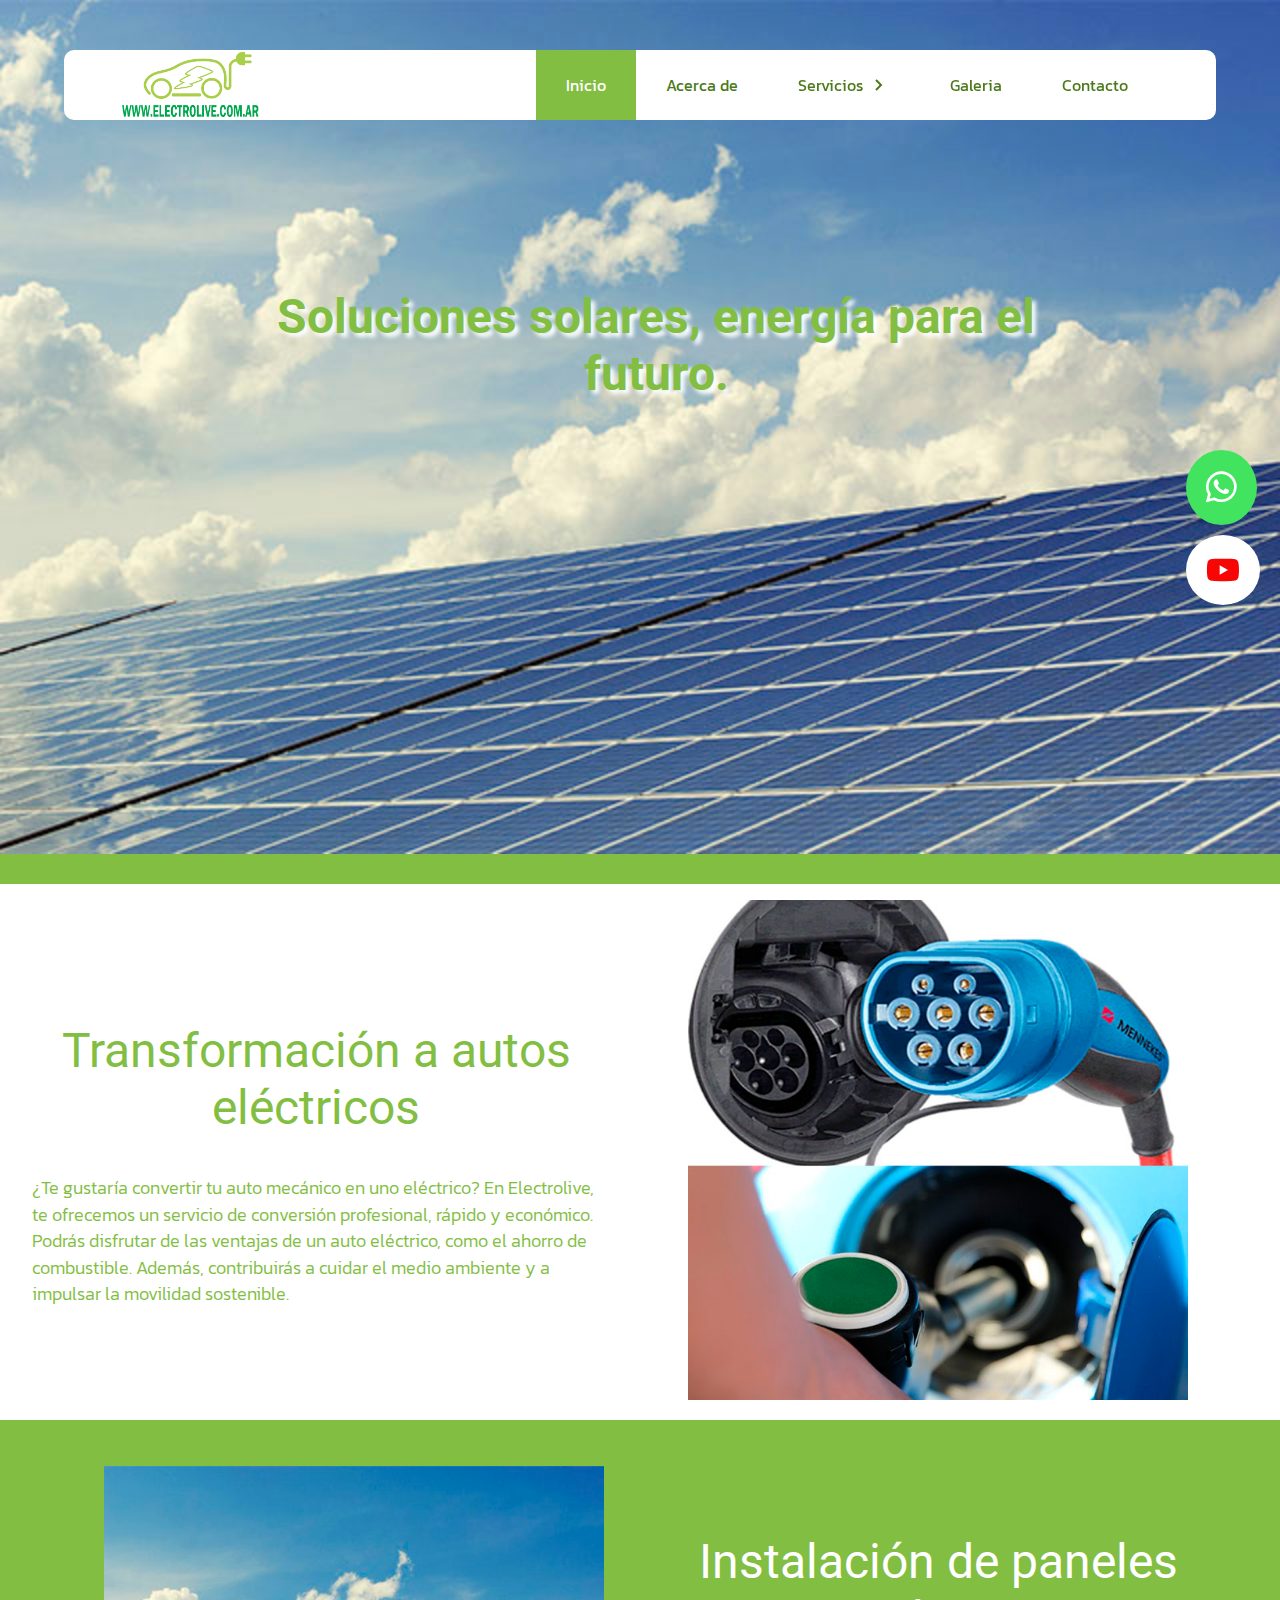
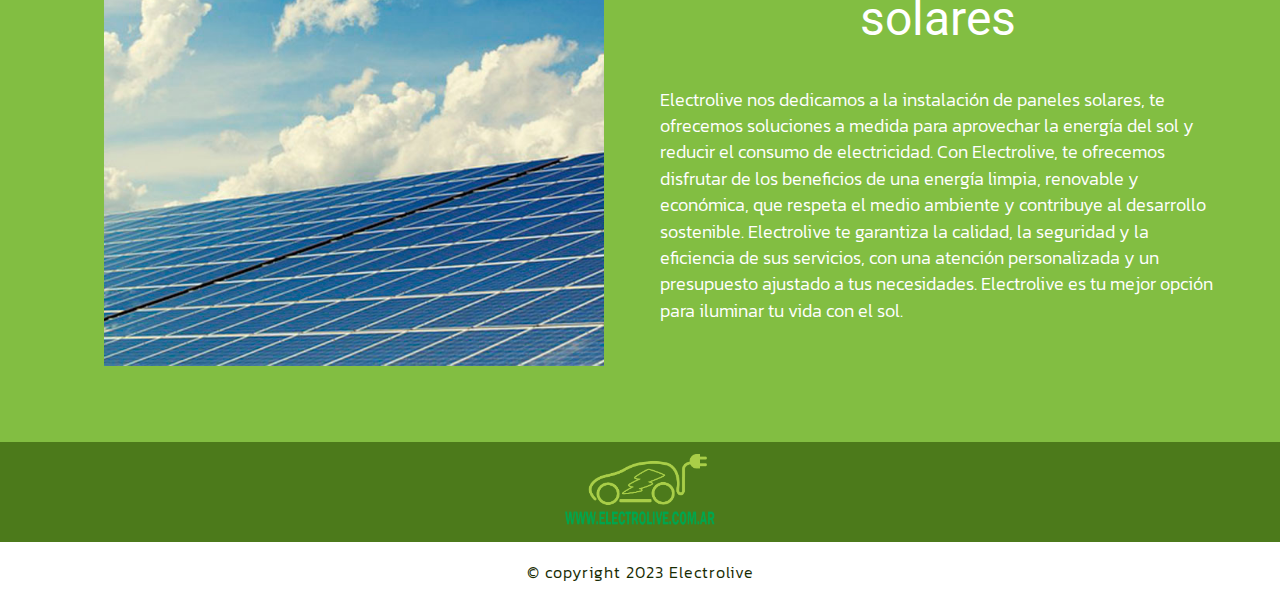
==== index.html @ 040f4068 "mi primer commit" ====
<!DOCTYPE html>
<html lang="es">
  <head>
    <meta charset="UTF-8" />
    <meta http-equiv="X-UA-Compatible" content="IE=edge" />
    <meta name="viewport" content="width=device-width, initial-scale=1.0" />
    <meta
      name="keywords"
      content="Paneles solares, autosustentable, autos electricos"
    />
    <meta
      name="description"
      content="Somos una empresa dedicada energia autosustentable"
    />
    <title>Electroive</title>
    <link rel="stylesheet" href="css/styles.css" />
    <link
      rel="shortcut icon"
      href="assets/images/favicon.png"
      type="image/x-icon"
    />

    <link
      rel="stylesheet"
      href="https://cdnjs.cloudflare.com/ajax/libs/font-awesome/6.1.2/css/all.min.css"
    />
  </head>
  <body>
    <header>
      <!--------------REDES SOCIALES-------------->
      <div class="comunicaciones">
        <div id="whatsapp">
          <a
            href="https://wa.me/5493517321222"
            target="_blank"
            class="fab fa-whatsapp"
          ></a>
        </div>

        <div id="youtube">
          <a
            href="https://www.youtube.com/@electroliveArgentina"
            target="_blank"
            class="fa-brands fa-youtube"
          ></a>
        </div>
      </div>
      <nav class="menu">
        <section class="menu__container">
          <div class="container__logo">
            <a href="index.html" class="logo">
              <img src="assets/images/logo.png" alt="" />
            </a>
          </div>

          <ul class="menu__links">
            <li class="menu__item">
              <a href="#" class="menu__link" id="select">Inicio</a>
            </li>

            <li class="menu__item menu__item--show">
              <a href="acerca de.html" class="menu__link">Acerca de</a>
            </li>

            <li class="menu__item menu__item--show">
              <a href="#" class="menu__link"
                >Servicios
                <img src="assets/icons/arrow.svg" class="menu__arrow"
              /></a>

              <ul class="menu__nesting">
                <li class="menu__inside">
                  <a href="#" class="menu__link menu__link--inside"
                    >Electrolive</a
                  >
                </li>
                <li class="menu__inside">
                  <a
                    href="http://www.conectis.com.ar/"
                    class="menu__link menu__link--inside"
                    >Conectis</a
                  >
                </li>
              </ul>
            </li>

            <li class="menu__item menu__item--show">
              <a href="galeria.html" class="menu__link">Galeria</a>
            </li>

            <li class="menu__item">
              <a href="contacto.html" class="menu__link">Contacto</a>
            </li>
          </ul>

          <div class="menu__hamburguer">
            <img src="assets/icons/menu.svg" class="menu__img" />
          </div>
        </section>
      </nav>

      <!-----------------------SLIDER----------------------->
      <div class="slider--container">
        <div class="mySlider face">
          <img src="./assets/images/01.jpg" alt="" />
          <h1 class="title--slider">
            Soluciones solares, energía para el futuro.
          </h1>
        </div>

        <div class="mySlider face">
          <img src="./assets/images/elect06.jpg" alt="" />
          <h1 class="title--slider">
            Nuestro vehiculo ya convertido en electrico.
          </h1>
        </div>
        <div class="mySlider face">
          <img src="./assets/images/03.jpg" alt="" />
          <h1 class="title--slider">
            No te quedes atrás, súmate al cambio eléctrico.
          </h1>
        </div>
      </div>
    </header>
    <!----------------------CONTENT------------------------>
    <main>
      <section class="cover">
        <div class="cover__container container">
          <div class="cover__texts">
            <h2 class="subtitle">Transformación a autos eléctricos</h2>
            <p class="cover__paragraph">
              ¿Te gustaría convertir tu auto mecánico en uno eléctrico? En
              Electrolive, te ofrecemos un servicio de conversión profesional,
              rápido y económico. Podrás disfrutar de las ventajas de un auto
              eléctrico, como el ahorro de combustible. Además, contribuirás a
              cuidar el medio ambiente y a impulsar la movilidad sostenible.
            </p>
          </div>

          <figure class="cover__picture">
            <img src="./assets/images/img1.jpg" alt="" class="cover__img" />
          </figure>
        </div>
      </section>

      <!-----------------COVER2----------------->

      <section class="cover2">
        <div class="cover2__container container">
          <div class="cover2__texts">
            <h2 class="subtitle">Instalación de paneles solares</h2>
            <p class="cover2__paragraph">
              Electrolive nos dedicamos a la instalación de paneles solares, te
              ofrecemos soluciones a medida para aprovechar la energía del sol y
              reducir el consumo de electricidad. Con Electrolive, te ofrecemos
              disfrutar de los beneficios de una energía limpia, renovable y
              económica, que respeta el medio ambiente y contribuye al
              desarrollo sostenible. Electrolive te garantiza la calidad, la
              seguridad y la eficiencia de sus servicios, con una atención
              personalizada y un presupuesto ajustado a tus necesidades.
              Electrolive es tu mejor opción para iluminar tu vida con el sol.
            </p>
          </div>

          <figure class="cover2__picture">
            <img src="./assets/images/img2.jpg" alt="" class="cover__img2" />
          </figure>
        </div>
      </section>
    </main>

    <!-----------------FOOTER----------------->
    <footer>
      <section class="container container__footer">
        <div class="container__logoFooter">
          <img src="assets/images/logo.png" alt="" class="img" />
        </div>
      </section>
      <section class="copy__footer">
        <div class="copyright__footer">
          <p>&copy; copyright 2023 Electrolive</p>
        </div>
      </section>
    </footer>

    <script src="js/app.js"></script>
    <script src="js/slider.js"></script>
  </body>
</html>
---- css/styles.css ----
@import url("https://fonts.googleapis.com/css2?family=Roboto:ital,wght@0,100;0,300;0,400;0,500;0,700;0,900;1,100;1,300;1,400;1,500;1,700;1,900&display=swap");
@import url("https://fonts.googleapis.com/css2?family=Kanit:ital,wght@0,100;0,200;0,300;0,400;0,500;0,600;0,700;0,800;0,900;1,100;1,200;1,300;1,400;1,500;1,600;1,700;1,800;1,900&display=swap");

* {
  box-sizing: border-box;
  padding: 0;
}

:root {
  --greenNature: #82be42;
  --greenNatureMedium: #4c7a1b;
  --grayBlack: #111113;
  --colorWhite: #fff;
}

body {
  background-color: var(--greenNature);
  margin: 0;
}

.container {
  max-width: 120rem;
  margin: 0 auto;
}

header {
  display: flex;
  justify-content: center;
}

.container__logo {
  height: 100%;
}

.container__logo img {
  height: 70px;
  margin-top: 2px;
}

.menu {
  background-color: #fff;
  color: var(--greenNature);
  height: 70px;
  margin-top: 50px;
  border-radius: 10px;
  width: 90%;
  position: fixed;
  z-index: 1000;
}

.menu__container {
  display: flex;
  justify-content: space-between;
  align-items: center;
  width: 90%;
  max-width: 1200px;
  height: 100%;
  margin: 0 auto;
  z-index: 4;
}

.menu__links {
  height: 100%;
  transition: transform 0.5s;
  display: flex;
}

.menu__item {
  list-style: none;
  position: relative;
  height: 100%;
  --clip: polygon(0 0, 100% 0, 100% 0, 0 0);
  --transform: rotate(-90deg);
}

.menu__item:hover {
  --clip: polygon(0 0, 100% 0, 100% 100%, 0% 100%);
  --transform: rotate(0);
}

.menu__link {
  color: var(--greenNatureMedium);
  font-family: "Kanit", sans-serif;
  text-decoration: none;
  padding: 0 30px;
  display: flex;
  height: 100%;
  align-items: center;
}

.menu__link:hover {
  background-color: var(--greenNature);
  color: #fff;
}

.menu__arrow {
  transform: var(--transform);
  transition: transform 0.3s;
  display: block;
  margin-left: 3px;
}

.menu__nesting {
  list-style: none;
  transition: clip-path 0.3s;
  clip-path: var(--clip);
  position: absolute;
  right: 0;
  bottom: 0;
  width: max-content;
  transform: translateY(100%);
  background-color: #fff;
}

.menu__link--inside {
  padding: 30px 100px 30px 20px;
}

.menu__link--inside:hover {
  color: #fff;
  background-color: var(--greenNature);
}

.menu__hamburguer {
  height: 100%;
  display: flex;
  align-items: center;
  padding: 0 15px;
  cursor: pointer;
  display: none;
}

.menu__img {
  display: block;
  width: 36px;
}

#select {
  background-color: var(--greenNature);
  color: #fff;
}

/***** COMUNICACIONES ******/
/***** COMUNICACIONES ******/
.comunicaciones {
  position: fixed;
  top: 450px;
  z-index: 2;
  right: 20px;
}

#whatsapp a {
  background-color: #42e35f;
  padding: 20px 20px;
  color: #fff;
  text-decoration: none;
  font-size: 35px;
  transition: 0.3s;
  border-radius: 50%;
}

#whatsapp a:hover {
  color: #42e35f;
  background-color: #fff;
}

/***** YOUTUBE ******/
.comunicaciones {
  position: fixed;
  top: 450px;
  z-index: 2;
  right: 20px;
}

#youtube a {
  background-color: #fff;
  padding: 20px 20px;
  color: #f80505;
  text-decoration: none;
  font-size: 30px;
  transition: 0.3s;
  border-radius: 50%;
  margin-top: 10px;
}

#youtube a:hover {
  color: #fff;
  background-color: #f80505;
}

/****** SLIDER ******/
.slider--container {
  max-width: 100%;
  max-height: 100vh;
  width: 100%;
  height: auto;
  position: relative;
  overflow: hidden;
}

.mySlider img {
  width: 100%;
  max-height: 100vh;
  height: inherit;
  object-fit: cover;
  vertical-align: top;
  transition: 2s;
}

.title--slider {
  position: absolute;
  color: #fff;
  font-size: 3rem;
  font-family: "Roboto", sans-serif;
  top: 30%;
  width: 100%;
}

.slider--container h1 {
  text-align: center;
  width: 800px;
  margin-left: 20%;
  color: var(--greenNature);
  text-shadow: 4px 4px 4px #fff;
}

.face {
  animation-name: face;
  animation-duration: 1.5s;
}

@keyframes face {
  from {
    opacity: 0.4;
  }
  to {
    opacity: 1;
  }
}

/****** CONTENIDO ******/
.cover {
  overflow: hidden;
  padding-top: 10px;
  margin-top: 20px;
  width: 100%;
  margin-left: auto;
  margin-right: auto;
}

.cover__container {
  display: grid;
  grid-template-columns: 1fr 1fr;
  gap: 1rem;
  align-items: center;
  width: 100%;
  background-color: #fff;
}

.cover h2 {
  color: var(--greenNature);
  font-size: 3rem;
  font-family: "Roboto", sans-serif;
  font-weight: 400;
  text-align: center;
}

.cover__paragraph {
  line-height: 1.5;
  margin-bottom: 15px;
  font-size: 1.1rem;
  color: var(--greenNature);
  font-family: "Kanit";
  font-weight: 300;
  width: 90%;
  margin-left: auto;
  margin-right: auto;
}

.cover__picture {
  max-width: 500px;
}

.cover__img {
  width: 100%;
}

/******* CONTENT2 *******/
.cover2 {
  background-color: var(--greenNature);
  overflow: hidden;
  padding-top: 10px;
  margin-top: 20px;
  width: 100%;
  margin-left: auto;
  margin-right: auto;
}

.cover2__container {
  display: grid;
  grid-template-columns: 1fr 1fr;
  gap: 1rem;
  align-items: center;
  width: 90%;

  display: flex;
  flex-direction: row-reverse;
}

.cover2__texts {
  width: 50%;
}

.cover2 h2 {
  color: #fff;
  font-size: 3rem;
  font-family: "Roboto", sans-serif;
  font-weight: 400;
  text-align: center;
}

.cover2__paragraph {
  line-height: 1.5;
  margin-bottom: 15px;
  font-size: 1.1rem;
  color: #fff;
  font-family: "Kanit";
  font-weight: 300;
}

.cover2 .cover2__picture {
  max-width: 500px;
  width: 50%;
}

.cover__img2 {
  width: 100%;
  display: block;
}

/******* FOOTER *******/
.container__footer {
  position: relative;
  background-color: var(--greenNatureMedium);
  width: 100%;
  height: 100px;
  display: flex;
  justify-content: center;
  align-items: center;
  top: 60px;
}

.container__logoFooter {
  width: 100%;
  position: absolute;
  display: flex;
  justify-content: center;
}

.container__logoFooter img {
  width: 150px;
}

/******COPY RIGHT DEL FOOTER ******/
.copy__footer {
  background-color: #fff;
  margin-top: 50px;
  height: 80px;
  display: flex;
  justify-content: center;
  align-items: center;
  text-align: center;
}

.copy__footer P {
  font-family: "Kanit", sans-serif;
  font-weight: 300;
  color: #172b02;
  letter-spacing: 1px;
}

/****** MEDIAQUERY ******/
@media (max-width: 1024px) {
  /****** SLIDER ******/
  .title--slider {
    font-size: 2.7rem;

    top: 40%;
    width: 100%;
  }

  .slider--container h1 {
    margin-left: 10%;
    text-shadow: 3px 3px 3px #fff;
  }

  /****** CONTENIDO ******/
  .cover__container {
    display: grid;
    grid-template-columns: 1fr 1fr;
    gap: 1rem;
    align-items: center;
    width: 100%;
    background-color: #fff;
  }

  .cover h2 {
    color: var(--greenNature);
    font-size: 2.6rem;
  }

  .cover__picture {
    max-width: 450px;
  }

  .cover__img {
    width: 100%;
    display: block;
  }

  /******* CONTENT2 *******/
  .cover2 h2 {
    font-size: 2.6rem;
  }

  .cover2 .cover2__picture {
    max-width: 500px;
    width: 50%;
    height: 400px;
  }

  .cover__img2 {
    width: 100%;
    display: block;
  }

  /******* FOOTER *******/
  .container__footer {
    position: relative;
    background-color: var(--greenNatureMedium);
    width: 100%;
    height: 100px;
    display: flex;
    justify-content: center;
    align-items: center;
    top: 60px;
  }

  .container__logoFooter {
    width: 100%;
    position: absolute;
    display: flex;
    justify-content: center;
  }

  /******COPY RIGHT DEL FOOTER ******/
  .copy__footer {
    background-color: #fff;
    margin-top: 50px;
    height: 80px;
    display: flex;
    justify-content: center;
    align-items: center;
    text-align: center;
  }

  .copy__footer P {
    font-family: "Kanit", sans-serif;
    font-weight: 300;
    color: #172b02;
    letter-spacing: 1px;
  }
}

@media (max-width: 800px) {
  /******MENU******/
  .menu__hamburguer {
    display: flex;
  }

  .menu__item {
    --clip: 0;
    overflow: hidden;
  }

  .menu__item--active {
    --transform: rotate(0);
    --background: var(--greenNature);
    --colorWhite: var(--colorWhite);
  }

  .menu__item--show {
    background-color: var(--background);
    color: #fff;
  }

  .menu__links {
    position: fixed;
    max-width: 300px;
    width: 100%;
    top: 105px;
    bottom: 0;
    right: 47px;
    background-color: #fff;
    overflow-y: auto;
    display: grid;
    grid-auto-rows: max-content;
    transform: translateX(120%);
  }

  .menu__links--show {
    transform: unset;
    width: 100%;
  }

  .menu__link {
    padding: 25px 0;
    padding-left: 30px;
    height: auto;
  }

  .menu__arrow {
    margin-left: auto;
    margin-right: 20px;
  }

  .menu__nesting {
    display: grid;
    position: unset;
    width: 100%;
    transform: translateY(0);
    height: 0;
    transition: height 0.3s;
  }

  .menu__link--inside {
    width: 90%;
    margin-left: auto;
    border-left: 1px solid var(--greenNatureMedium);
  }

  #select {
    background-color: var(--greenNature);
  }

  /****** SLIDER ******/
  .slider--container {
    max-width: 100%;
    max-height: 100vh;
    width: 100%;
  }

  .mySlider img {
    width: 100%;
  }

  .title--slider {
    font-size: 2.3rem;
    top: 35%;
    width: 90%;
  }

  .slider--container h1 {
    text-align: center;
    width: 90%;
    right: 35px;
    color: var(--greenNature);
    text-shadow: 3px 3px 3px #fff;
  }

  /****** CONTENIDO ******/
  .cover {
    overflow: hidden;
    padding-top: 10px;
    margin-top: 20px;
  }

  .cover__container {
    display: grid;
    grid-template-columns: 1fr;
    gap: 1rem;
    align-items: center;
    width: 100%;
    background-color: #fff;
  }

  .cover h2 {
    color: var(--greenNature);
    font-size: 2rem;
    text-align: center;
  }

  .cover__picture {
    max-width: 500px;
    width: 100%;
  }

  .cover__img {
    width: 90%;
    height: 400px;
    object-fit: cover;
    margin-left: 25%;
  }

  /******* CONTENT2 *******/
  .cover2 {
    background-color: var(--greenNature);
    overflow: hidden;
    padding-top: 10px;
    margin-top: 20px;
    width: 100%;
    margin-left: auto;
    margin-right: auto;
  }

  .cover2__container {
    flex-direction: column;
  }

  .cover2__texts {
    width: 100%;
  }

  .cover2 h2 {
    color: #fff;
    font-size: 2rem;
    font-family: "Roboto", sans-serif;
    font-weight: 400;
    text-align: center;
  }

  .cover2 .cover2__picture {
    max-width: 500px;
    width: 100%;
  }

  .cover__img2 {
    width: 100%;
  }

  /******* FOOTER *******/
  .container__footer {
    position: relative;
    background-color: var(--greenNatureMedium);
    width: 100%;
    height: 100px;
    display: flex;
    justify-content: center;
    align-items: center;
    top: 60px;
  }

  /******COPY RIGHT DEL FOOTER ******/
  .copy__footer {
    background-color: #fff;
    margin-top: 50px;
    height: 80px;
    display: flex;
    justify-content: center;
    align-items: center;
    text-align: center;
  }

  .copy__footer P {
    font-family: "Kanit", sans-serif;
    font-weight: 300;
    color: #172b02;
    letter-spacing: 1px;
  }
}

@media (max-width: 600px) {
  /****** SLIDER ******/
  .mySlider img {
    width: 100%;
  }

  .title--slider {
    font-size: 2rem;
    top: 40%;
    width: 90%;
  }

  .slider--container h1 {
    text-align: center;
    width: 90%;
    right: 35px;
    color: var(--greenNature);
    text-shadow: 3px 3px 3px #fff;
  }

  /****** CONTENIDO ******/
  .cover {
    overflow: hidden;
    padding-top: 10px;
    margin-top: 20px;
  }

  .cover h2 {
    color: var(--greenNature);
    font-size: 2rem;
    text-align: center;
  }

  .cover__picture {
    max-width: 500px;
    width: 100%;
  }

  .cover__img {
    width: 90%;
    height: 380px;
    margin-left: 10%;
  }

  /******* CONTENT2 *******/
  .cover2 h2 {
    color: #fff;
    font-size: 2rem;
    font-family: "Roboto", sans-serif;
    font-weight: 400;
    text-align: center;
  }

  .cover2 .cover2__picture {
    max-width: 500px;
    width: 100%;
  }

  .cover__img2 {
    width: 100%;
  }
}

@media (max-width: 375px) {
  /****** SLIDER ******/
  .mySlider img {
    width: 100%;
  }

  .title--slider {
    font-size: 1.5rem;
    top: 50%;
    width: 90%;
  }

  .slider--container h1 {
    text-align: center;
    width: 90%;
    right: 15px;
    color: var(--greenNature);
    text-shadow: 3px 3px 3px #fff;
  }

  .cover__paragraph {
    font-size: 0.9rem;
  }

  /****** CONTENIDO ******/
  .cover {
    overflow: hidden;
    padding-top: 10px;
    margin-top: 20px;

  }

  .cover h2 {
    color: var(--greenNature);
    font-size: 1.5rem;
    text-align: center;
  }

  .cover2__paragraph {
    font-size: 0.9rem;
  }

  .cover__picture {
    max-width: 300px;
    width: 100%;
  }

  .cover__img {
    width: 90%;
    height: 300px;
    margin-left: 5%;
  }

  /******* CONTENT2 *******/
  .cover2__container {
    height: 700px;
  }
  .cover2 h2 {
    color: #fff;
    font-size: 2rem;
    font-family: "Roboto", sans-serif;
    font-weight: 400;
    text-align: center;
  }

  .cover2 .cover2__picture {
    max-width: 500px;
    width: 100%;
  }

  .cover__img2 {
    width: 100%;
  }
}
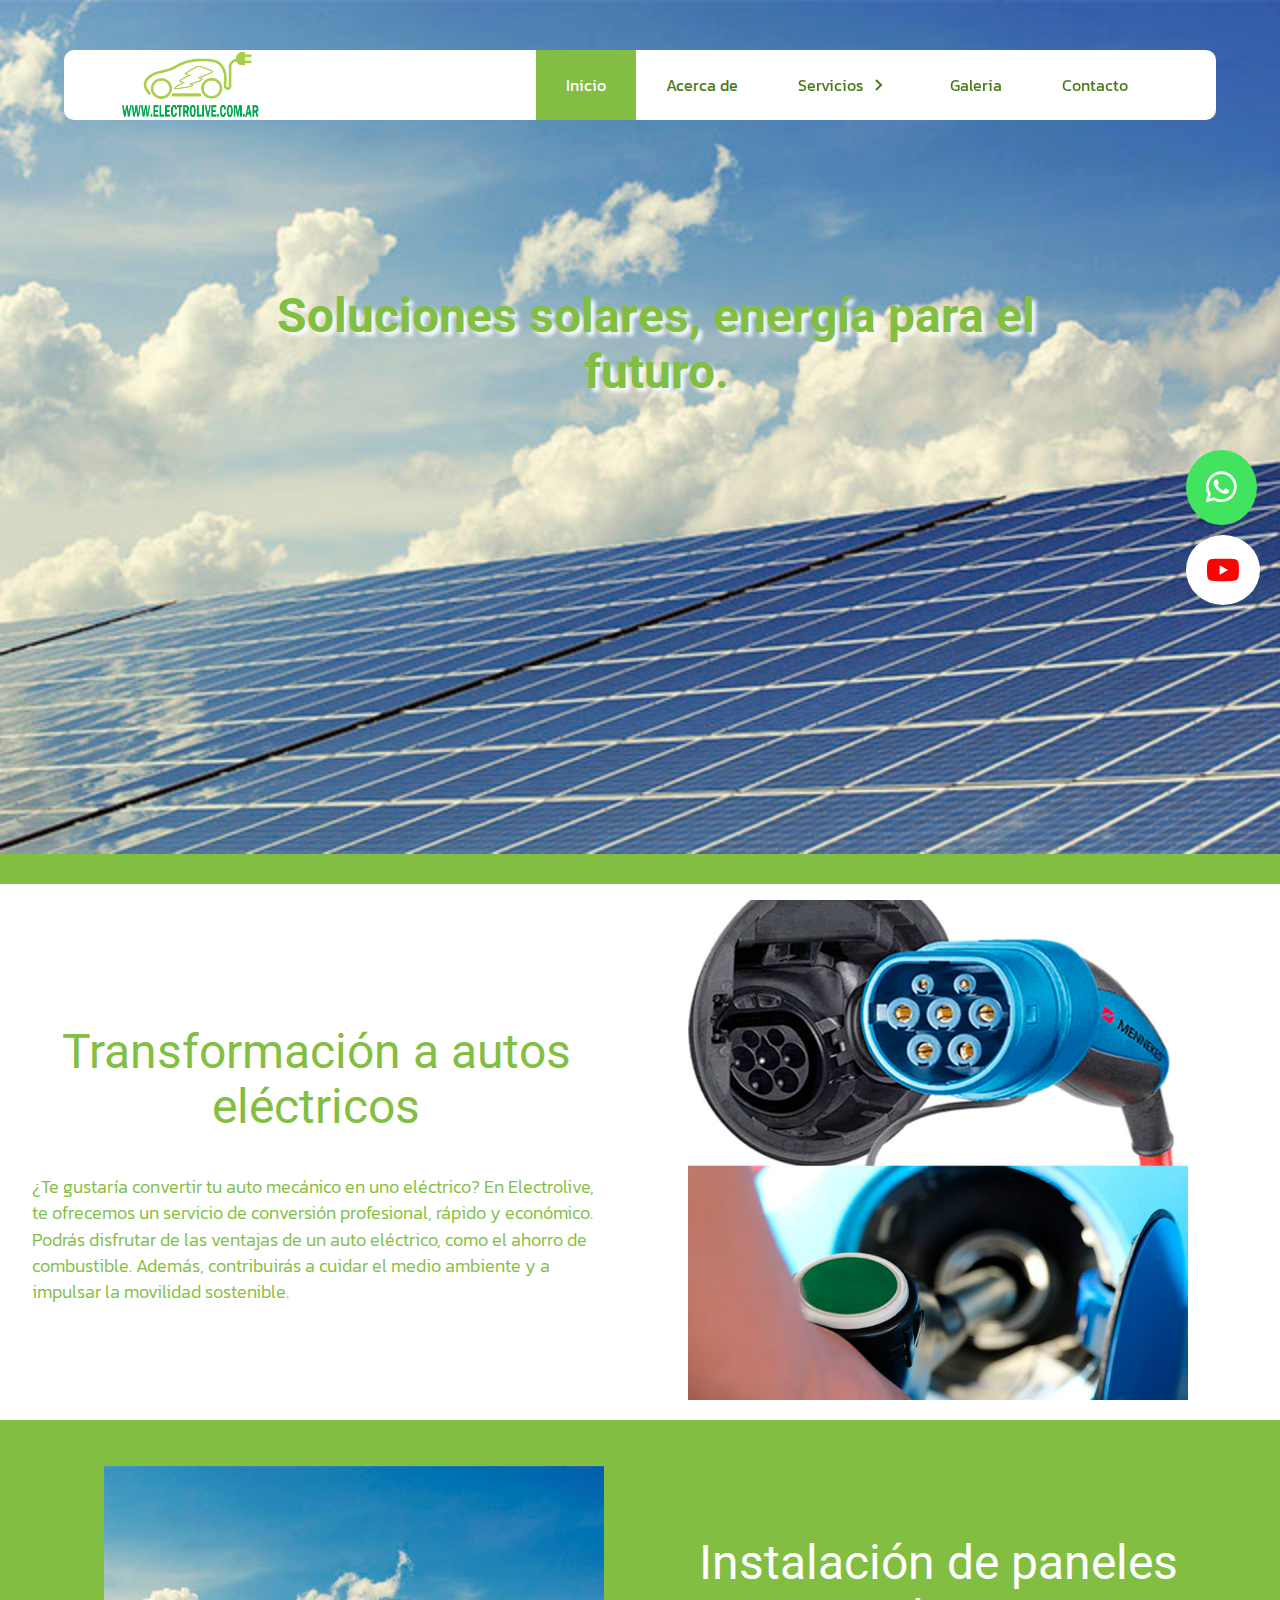
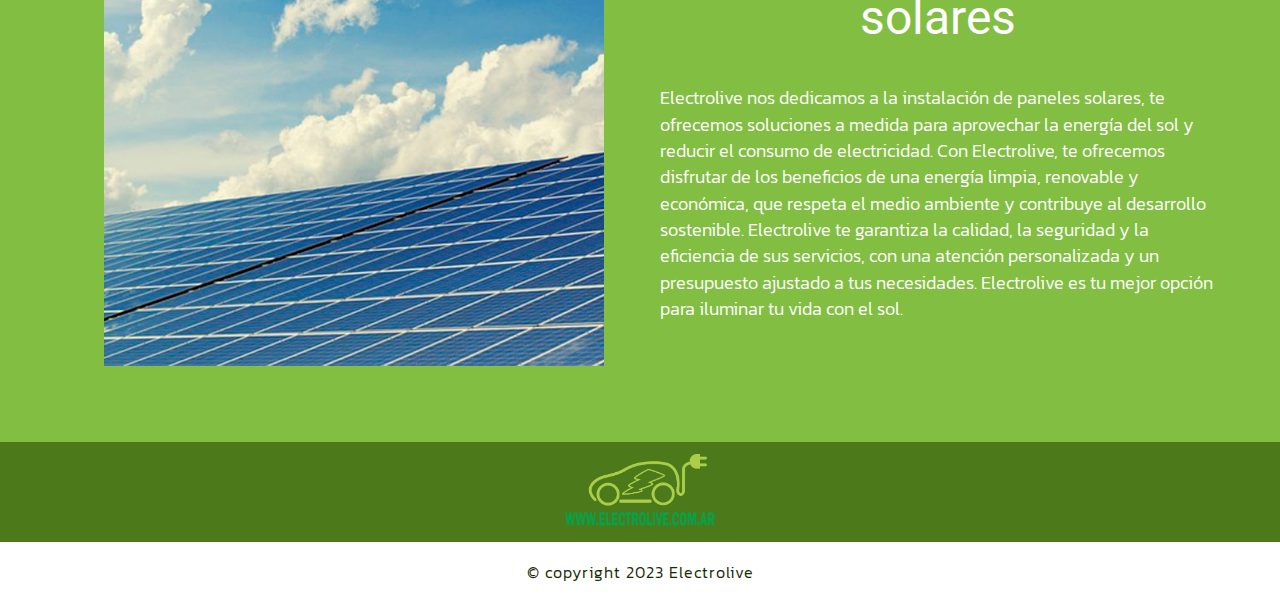
==== commit fd1cf642: "correccion 4" ====
--- a/index.html
+++ b/index.html
@@ -14,6 +14,7 @@
     />
     <title>Electroive</title>
     <link rel="stylesheet" href="css/styles.css" />
+    <link rel="stylesheet" href="./css/normalize.css">
     <link
       rel="shortcut icon"
       href="assets/images/favicon.png"
@@ -111,7 +112,7 @@
         <div class="mySlider face">
           <img src="./assets/images/elect06.jpg" alt="" />
           <h1 class="title--slider">
-            Nuestro vehiculo ya convertido en electrico.
+            Nuestro vehículo ya convertido en electrico.
           </h1>
         </div>
         <div class="mySlider face">
@@ -148,7 +149,7 @@
       <section class="cover2">
         <div class="cover2__container container">
           <div class="cover2__texts">
-            <h2 class="subtitle">Instalación de paneles solares</h2>
+            <h2 class="subtitle2">Instalación de paneles solares</h2>
             <p class="cover2__paragraph">
               Electrolive nos dedicamos a la instalación de paneles solares, te
               ofrecemos soluciones a medida para aprovechar la energía del sol y
--- a/css/styles.css
+++ b/css/styles.css
@@ -676,7 +676,7 @@
   }
 
   .title--slider {
-    font-size: 2rem;
+    font-size: 1.6rem;
     top: 40%;
     width: 90%;
   }
@@ -714,7 +714,7 @@
   }
 
   /******* CONTENT2 *******/
-  .cover2 h2 {
+  .subtitle2 {
     color: #fff;
     font-size: 2rem;
     font-family: "Roboto", sans-serif;
@@ -789,12 +789,9 @@
   .cover2__container {
     height: 700px;
   }
-  .cover2 h2 {
-    color: #fff;
-    font-size: 2rem;
-    font-family: "Roboto", sans-serif;
-    font-weight: 400;
-    text-align: center;
+
+  .cover2__texts h2 {
+    font-size: 1.5rem;
   }
 
   .cover2 .cover2__picture {
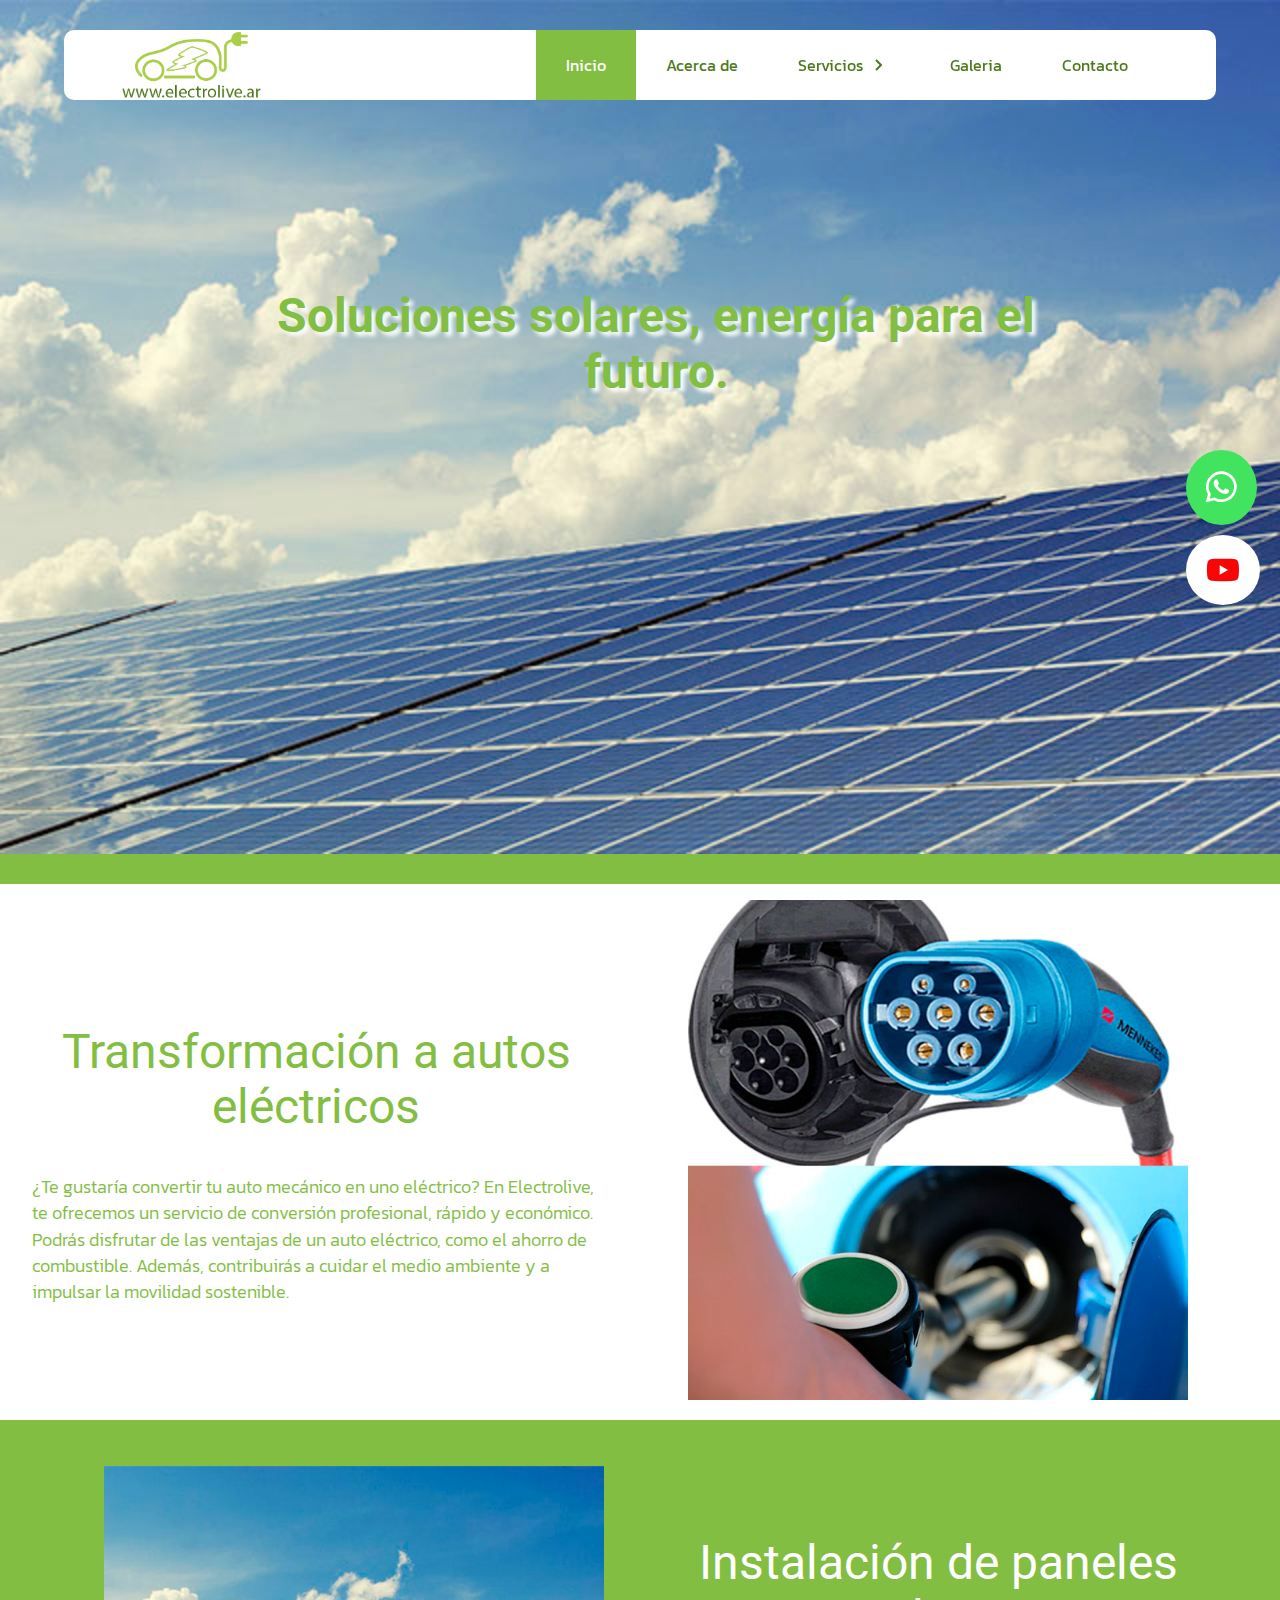
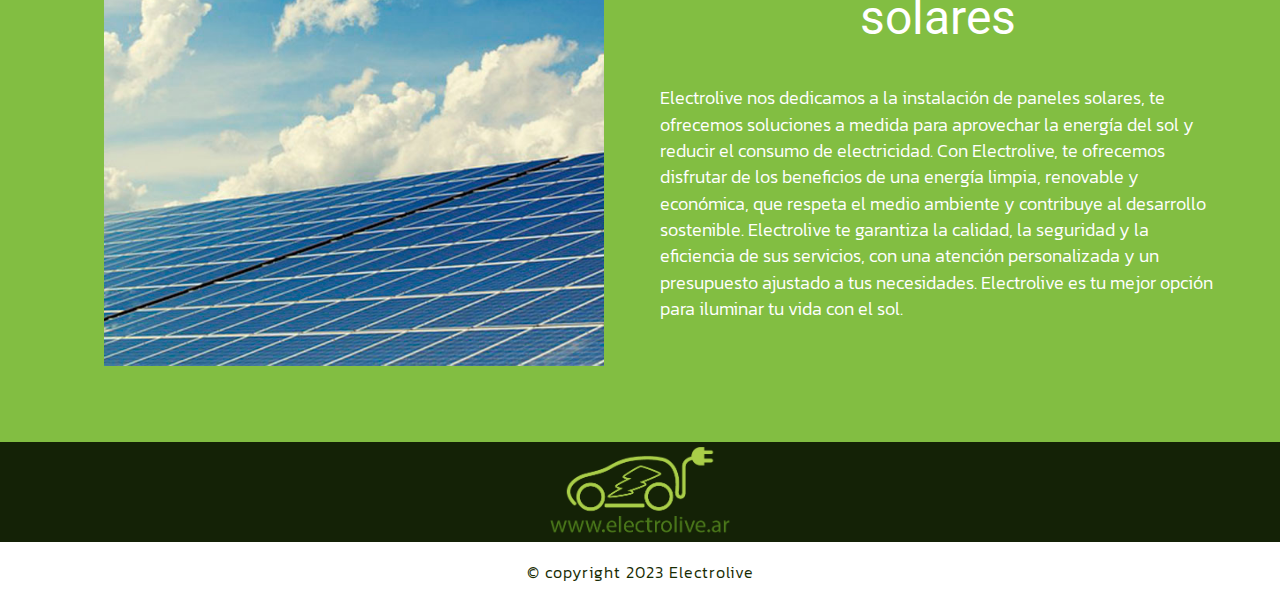
==== commit 86e01479: "correcion en el titulo" ====
--- a/index.html
+++ b/index.html
@@ -12,7 +12,7 @@
       name="description"
       content="Somos una empresa dedicada energia autosustentable"
     />
-    <title>Electroive</title>
+    <title>Electrolive</title>
     <link rel="stylesheet" href="css/styles.css" />
     <link rel="stylesheet" href="./css/normalize.css">
     <link
--- a/css/styles.css
+++ b/css/styles.css
@@ -9,6 +9,7 @@
 :root {
   --greenNature: #82be42;
   --greenNatureMedium: #4c7a1b;
+  --greenNatureDark: #142206;
   --grayBlack: #111113;
   --colorWhite: #fff;
 }
@@ -41,7 +42,7 @@
   background-color: #fff;
   color: var(--greenNature);
   height: 70px;
-  margin-top: 50px;
+  margin-top: 30px;
   border-radius: 10px;
   width: 90%;
   position: fixed;
@@ -341,7 +342,7 @@
 /******* FOOTER *******/
 .container__footer {
   position: relative;
-  background-color: var(--greenNatureMedium);
+  background-color: var(--greenNatureDark);
   width: 100%;
   height: 100px;
   display: flex;
@@ -358,7 +359,7 @@
 }
 
 .container__logoFooter img {
-  width: 150px;
+  width: 180px;
 }
 
 /******COPY RIGHT DEL FOOTER ******/
@@ -498,7 +499,7 @@
     position: fixed;
     max-width: 300px;
     width: 100%;
-    top: 105px;
+    top: 84px;
     bottom: 0;
     right: 47px;
     background-color: #fff;
@@ -732,36 +733,12 @@
   }
 }
 
-@media (max-width: 375px) {
-  /****** SLIDER ******/
-  .mySlider img {
-    width: 100%;
-  }
-
-  .title--slider {
-    font-size: 1.5rem;
-    top: 50%;
-    width: 90%;
-  }
-
-  .slider--container h1 {
-    text-align: center;
-    width: 90%;
-    right: 15px;
-    color: var(--greenNature);
-    text-shadow: 3px 3px 3px #fff;
-  }
-
-  .cover__paragraph {
-    font-size: 0.9rem;
-  }
-
+@media (max-width: 400px) {
   /****** CONTENIDO ******/
   .cover {
     overflow: hidden;
     padding-top: 10px;
     margin-top: 20px;
-
   }
 
   .cover h2 {
@@ -775,6 +752,59 @@
   }
 
   .cover__picture {
+    width: 350px;
+    margin-left: -10px;
+  }
+
+  .cover__img {
+    width: 100%;
+    height: 300px;
+    
+  }
+}
+
+@media (max-width: 375px) {
+  /****** SLIDER ******/
+  .mySlider img {
+    width: 100%;
+  }
+
+  .title--slider {
+    font-size: 1.5rem;
+    top: 50%;
+    width: 90%;
+  }
+
+  .slider--container h1 {
+    text-align: center;
+    width: 90%;
+    right: 15px;
+    color: var(--greenNature);
+    text-shadow: 3px 3px 3px #fff;
+  }
+
+  .cover__paragraph {
+    font-size: 0.9rem;
+  }
+
+  /****** CONTENIDO ******/
+  .cover {
+    overflow: hidden;
+    padding-top: 10px;
+    margin-top: 20px;
+  }
+
+  .cover h2 {
+    color: var(--greenNature);
+    font-size: 1.5rem;
+    text-align: center;
+  }
+
+  .cover2__paragraph {
+    font-size: 0.9rem;
+  }
+
+  .cover__picture {
     max-width: 300px;
     width: 100%;
   }
